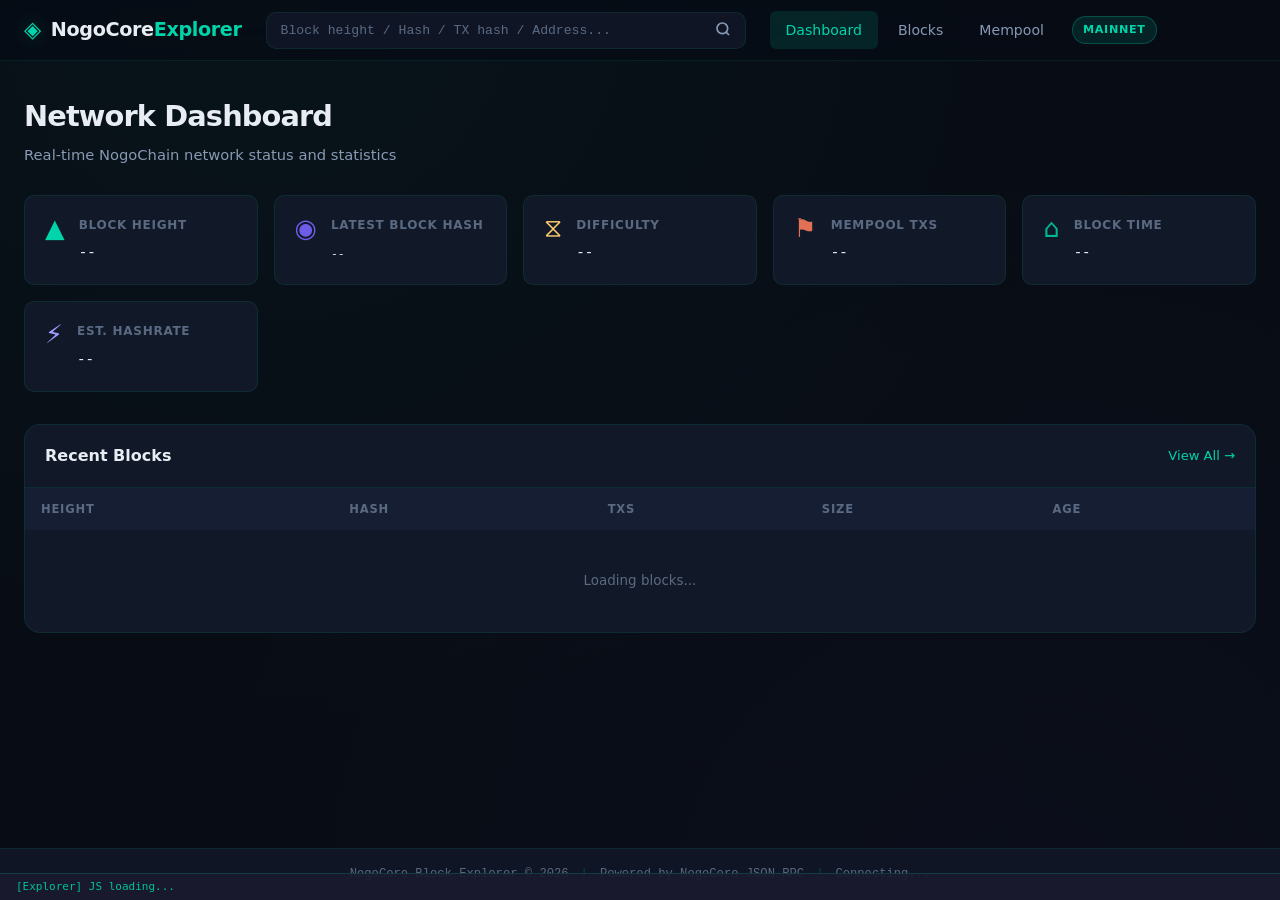
==== web/explorer/index.html @ 6ea064a8 "nogocore" ====
<!DOCTYPE html>
<html lang="en" data-theme="dark">
<head>
    <meta charset="UTF-8">
    <meta name="viewport" content="width=device-width, initial-scale=1.0">
    <meta name="description" content="NogoCore Block Explorer - Explore blocks, transactions, and addresses on the NogoChain network.">
    <meta name="theme-color" content="#080c14">
    <meta property="og:title" content="NogoCore Block Explorer">
    <meta property="og:description" content="Real-time NogoChain network explorer. Search blocks, transactions, and addresses.">
    <meta property="og:image" content="/og.png">
    <meta property="og:type" content="website">
    <title>NogoCore Block Explorer</title>
    <link rel="icon" type="image/x-icon" href="/favicon.ico">
    <link rel="icon" type="image/png" sizes="32x32" href="/favicon-32x32.png">
    <link rel="apple-touch-icon" href="/apple-touch-icon.png">
    <link rel="manifest" href="/site.webmanifest">
    <link rel="stylesheet" href="css/explorer.css">
    <script src="js/explorer.js" defer></script>
</head>
<body>
    <!-- Debug Bar -->
    <div id="debugBar" style="position:fixed;bottom:0;left:0;right:0;background:#1a1a2e;color:#00d4aa;padding:4px 16px;font-size:11px;font-family:monospace;z-index:9999;border-top:1px solid #00d4aa33;opacity:0.9">[Explorer] JS loading...</div>
    <!-- Navigation Bar -->
    <nav class="navbar" role="navigation" aria-label="Main navigation">
        <div class="nav-inner">
            <a href="/" class="nav-brand" aria-label="NogoCore Explorer Home">
                <span class="brand-icon">&#x25C8;</span>
                <span class="brand-text">NogoCore<span class="brand-accent">Explorer</span></span>
            </a>
            <div class="nav-search">
                <div class="search-wrapper">
                    <input type="text" id="globalSearch" class="search-input"
                           placeholder="Block height / Hash / TX hash / Address..."
                           aria-label="Global search" autocomplete="off">
                    <button id="searchBtn" class="search-btn" aria-label="Search" title="Search">
                        <svg width="16" height="16" viewBox="0 0 24 24" fill="none" stroke="currentColor" stroke-width="2.5">
                            <circle cx="11" cy="11" r="8"/><line x1="21" y1="21" x2="16.65" y2="16.65"/>
                        </svg>
                    </button>
                </div>
                <div id="searchResults" class="search-results" role="listbox" hidden></div>
            </div>
            <div class="nav-links">
                <a href="#dashboard" class="nav-link active" data-nav="dashboard">Dashboard</a>
                <a href="#blocks" class="nav-link" data-nav="blocks">Blocks</a>
                <a href="#mempool" class="nav-link" data-nav="mempool">Mempool</a>
                <span id="networkBadge" class="network-badge">MainNet</span>
            </div>
        </div>
    </nav>

    <!-- Main Content -->
    <main class="main-content" role="main">
        <!-- Dashboard View -->
        <section id="view-dashboard" class="view active">
            <header class="view-header">
                <h1 class="view-title">Network Dashboard</h1>
                <p class="view-subtitle">Real-time NogoChain network status and statistics</p>
            </header>

            <!-- Stats Grid -->
            <div class="stats-grid" id="statsGrid">
                <article class="stat-card">
                    <div class="stat-icon" style="--card-accent: #00d4aa">&#x25B2;</div>
                    <div class="stat-body">
                        <span class="stat-label">Block Height</span>
                        <span class="stat-value" id="statHeight">--</span>
                    </div>
                </article>
                <article class="stat-card">
                    <div class="stat-icon" style="--card-accent: #6c5ce7">&#x25C9;</div>
                    <div class="stat-body">
                        <span class="stat-label">Latest Block Hash</span>
                        <span class="stat-value stat-hash" id="statBestHash">--</span>
                    </div>
                </article>
                <article class="stat-card">
                    <div class="stat-icon" style="--card-accent: #fdcb6e">&#x29D6;</div>
                    <div class="stat-body">
                        <span class="stat-label">Difficulty</span>
                        <span class="stat-value" id="statDifficulty">--</span>
                    </div>
                </article>
                <article class="stat-card">
                    <div class="stat-icon" style="--card-accent: #e17055">&#x2691;</div>
                    <div class="stat-body">
                        <span class="stat-label">Mempool TXs</span>
                        <span class="stat-value" id="statMempool">--</span>
                    </div>
                </article>
                <article class="stat-card">
                    <div class="stat-icon" style="--card-accent: #00b894">&#x2302;</div>
                    <div class="stat-body">
                        <span class="stat-label">Block Time</span>
                        <span class="stat-value" id="statBlockTime">--</span>
                    </div>
                </article>
                <article class="stat-card">
                    <div class="stat-icon" style="--card-accent: #a29bfe">&#x26A1;</div>
                    <div class="stat-body">
                        <span class="stat-label">Est. Hashrate</span>
                        <span class="stat-value" id="statHashrate">--</span>
                    </div>
                </article>
            </div>

            <!-- Recent Blocks -->
            <section class="panel">
                <div class="panel-header">
                    <h2 class="panel-title">Recent Blocks</h2>
                    <a href="#blocks" class="panel-action">View All &rarr;</a>
                </div>
                <div class="table-container">
                    <table class="data-table" id="recentBlocksTable">
                        <thead>
                            <tr>
                                <th>Height</th>
                                <th>Hash</th>
                                <th>TXs</th>
                                <th>Size</th>
                                <th>Age</th>
                            </tr>
                        </thead>
                        <tbody id="recentBlocksBody">
                            <tr class="table-empty"><td colspan="5">Loading blocks...</td></tr>
                        </tbody>
                    </table>
                </div>
            </section>
        </section>

        <!-- Blocks List View -->
        <section id="view-blocks" class="view">
            <header class="view-header">
                <h1 class="view-title">Blocks</h1>
            </header>
            <div class="table-container">
                <table class="data-table" id="allBlocksTable">
                    <thead>
                        <tr>
                            <th>Height</th>
                            <th>Hash</th>
                            <th>TXs</th>
                            <th>Size (B)</th>
                            <th>Timestamp</th>
                        </tr>
                    </thead>
                    <tbody id="allBlocksBody">
                        <tr class="table-empty"><td colspan="5">Loading blocks...</td></tr>
                    </tbody>
                </table>
            </div>
            <div class="pagination" id="blocksPagination" hidden>
                <button class="page-btn" id="blocksPrev" aria-label="Previous page">&larr; Prev</button>
                <span class="page-info" id="blocksPageInfo">Page 1</span>
                <button class="page-btn" id="blocksNext" aria-label="Next page">Next &rarr;</button>
            </div>
        </section>

        <!-- Block Detail View -->
        <section id="view-block" class="view">
            <header class="view-header">
                <button class="back-btn" data-back="dashboard" aria-label="Go back">&larr; Back</button>
                <h1 class="view-title">Block <span id="blockDetailHeight">#--</span></h1>
            </header>
            <div class="detail-card" id="blockDetailCard">
                <div class="detail-grid">
                    <div class="detail-item"><span class="detail-label">Hash</span><span class="detail-value hash" id="bdHash">--</span></div>
                    <div class="detail-item"><span class="detail-label">Previous Block</span><span class="detail-value hash" id="bdPrevBlock">--</span></div>
                    <div class="detail-item"><span class="detail-label">Merkle Root</span><span class="detail-value hash" id="bdMerkleRoot">--</span></div>
                    <div class="detail-item"><span class="detail-label">Timestamp</span><span class="detail-value" id="bdTimestamp">--</span></div>
                    <div class="detail-item"><span class="detail-label">Version</span><span class="detail-value" id="bdVersion">--</span></div>
                    <div class="detail-item"><span class="detail-label">Bits</span><span class="detail-value" id="bdBits">--</span></div>
                    <div class="detail-item"><span class="detail-label">Nonce</span><span class="detail-value" id="bdNonce">--</span></div>
                    <div class="detail-item"><span class="detail-label">Size</span><span class="detail-value" id="bdSize">--</span></div>
                    <div class="detail-item"><span class="detail-label">Transactions</span><span class="detail-value" id="bdTxCount">--</span></div>
                    <div class="detail-item"><span class="detail-label">Difficulty</span><span class="detail-value" id="bdDifficulty">--</span></div>
                </div>
            </div>
            <section class="panel">
                <div class="panel-header"><h2 class="panel-title">Transactions</h2></div>
                <div class="table-container">
                    <table class="data-table" id="blockTxsTable">
                        <thead><tr><th>#</th><th>Transaction Hash</th></tr></thead>
                        <tbody id="blockTxsBody"><tr class="table-empty"><td colspan="2">No transactions</td></tr></tbody>
                    </table>
                </div>
            </section>
        </section>

        <!-- Transaction Detail View -->
        <section id="view-tx" class="view">
            <header class="view-header">
                <button class="back-btn" data-back="dashboard" aria-label="Go back">&larr; Back</button>
                <h1 class="view-title">Transaction</h1>
            </header>
            <div class="detail-card" id="txDetailCard">
                <div class="detail-grid">
                    <div class="detail-item"><span class="detail-label">TXID</span><span class="detail-value hash" id="tdTxid">--</span></div>
                    <div class="detail-item"><span class="detail-label">Size</span><span class="detail-value" id="tdSize">--</span></div>
                    <div class="detail-item"><span class="detail-label">Status</span><span class="detail-value" id="tdStatus">--</span></div>
                </div>
            </div>
            <section class="panel">
                <div class="panel-header"><h2 class="panel-title">Inputs</h2></div>
                <div id="txInputsBody" class="io-list"><p class="empty-message">No inputs</p></div>
            </section>
            <section class="panel">
                <div class="panel-header"><h2 class="panel-title">Outputs</h2></div>
                <div id="txOutputsBody" class="io-list"><p class="empty-message">No outputs</p></div>
            </section>
        </section>

        <!-- Address View -->
        <section id="view-address" class="view">
            <header class="view-header">
                <button class="back-btn" data-back="dashboard" aria-label="Go back">&larr; Back</button>
                <h1 class="view-title">Address</h1>
            </header>
            <div class="detail-card" id="addrDetailCard">
                <div class="detail-grid">
                    <div class="detail-item"><span class="detail-label">Address</span><span class="detail-value hash" id="adAddress">--</span></div>
                    <div class="detail-item"><span class="detail-label">Balance</span><span class="detail-value balance-value" id="adBalance">--</span></div>
                    <div class="detail-item"><span class="detail-label">Total Transactions</span><span class="detail-value" id="adTxCount">--</span></div>
                </div>
            </div>
        </section>

        <!-- Mempool View -->
        <section id="view-mempool" class="view">
            <header class="view-header">
                <button class="back-btn" data-back="dashboard" aria-label="Go back">&larr; Back</button>
                <h1 class="view-title">Mempool</h1>
                <p class="view-subtitle">Unconfirmed transactions pending inclusion in a block</p>
            </header>
            <div class="panel">
                <div class="panel-header">
                    <h2 class="panel-title">Pending Transactions</h2>
                    <span id="mempoolCount" class="network-badge">0 txs</span>
                </div>
                <div class="table-container">
                    <table class="data-table" id="mempoolTable">
                        <thead>
                            <tr>
                                <th>Transaction Hash</th>
                                <th>Size (B)</th>
                                <th>Fee</th>
                                <th>Inputs</th>
                                <th>Outputs</th>
                            </tr>
                        </thead>
                        <tbody id="mempoolTxsBody">
                            <tr class="table-empty"><td colspan="5">Loading mempool...</td></tr>
                        </tbody>
                    </table>
                </div>
            </div>
        </section>

        <!-- Error View -->
        <section id="view-error" class="view">
            <div class="error-state">
                <span class="error-icon">&#x26A0;</span>
                <h2 class="error-title">Not Found</h2>
                <p class="error-message" id="errorMessage">The requested resource was not found on the chain.</p>
                <button class="btn-primary" data-back="dashboard">Return to Dashboard</button>
            </div>
        </section>
    </main>

    <!-- Footer -->
    <footer class="footer">
        <span>NogoCore Block Explorer &copy; 2026</span>
        <span class="footer-divider">|</span>
        <span>Powered by NogoCore JSON-RPC</span>
        <span class="footer-divider">|</span>
        <span id="footerStats">Connecting...</span>
    </footer>
</body>
</html>
---- web/explorer/css/explorer.css ----
/* ============================================================
   NogoCore Block Explorer — Production Stylesheet
   Dark theme with emerald accent. Typography-forward.
   ============================================================ */

/* ---- CSS Variables ---- */
:root {
  /* Palette */
  --bg-primary: #080c14;
  --bg-secondary: #0f1525;
  --bg-tertiary: #161e33;
  --bg-card: #111827;
  --bg-card-hover: #162032;
  --border-default: rgba(0, 212, 170, 0.10);
  --border-hover: rgba(0, 212, 170, 0.25);
  --border-active: rgba(0, 212, 170, 0.50);
  --accent: #00d4aa;
  --accent-dim: rgba(0, 212, 170, 0.12);
  --accent-glow: rgba(0, 212, 170, 0.25);
  --text-primary: #e8edf4;
  --text-secondary: #8899b4;
  --text-muted: #5a6a82;
  --text-accent: #00d4aa;
  --danger: #e17055;
  --warning: #fdcb6e;
  --success: #00b894;
  --info: #74b9ff;
  --purple: #a29bfe;

  /* Typography */
  --font-display: 'Segoe UI', system-ui, -apple-system, sans-serif;
  --font-mono: 'Cascadia Code', 'Consolas', 'Courier New', monospace;

  /* Spacing */
  --radius-sm: 6px;
  --radius-md: 10px;
  --radius-lg: 16px;
  --shadow-card: 0 1px 3px rgba(0, 0, 0, 0.4), 0 0 0 1px var(--border-default);
  --shadow-glow: 0 0 20px var(--accent-glow);
  --transition-fast: 150ms ease;
  --transition-smooth: 250ms cubic-bezier(0.4, 0, 0.2, 1);
}

/* ---- Reset & Base ---- */
*, *::before, *::after {
  box-sizing: border-box;
  margin: 0;
  padding: 0;
}

html {
  font-size: 16px;
  scroll-behavior: smooth;
  -webkit-font-smoothing: antialiased;
  -moz-osx-font-smoothing: grayscale;
}

body {
  font-family: var(--font-display);
  background: var(--bg-primary);
  color: var(--text-primary);
  min-height: 100vh;
  display: flex;
  flex-direction: column;
  line-height: 1.6;
  background-image:
    radial-gradient(ellipse at 20% 0%, rgba(0, 212, 170, 0.04) 0%, transparent 60%),
    radial-gradient(ellipse at 80% 100%, rgba(108, 92, 231, 0.03) 0%, transparent 60%);
}

a { color: var(--accent); text-decoration: none; transition: color var(--transition-fast); }
a:hover { color: #00ffcc; }
button { font-family: var(--font-display); cursor: pointer; border: none; outline: none; }
table { border-collapse: collapse; width: 100%; }

/* ---- Navbar ---- */
.navbar {
  position: sticky;
  top: 0;
  z-index: 100;
  background: rgba(8, 12, 20, 0.85);
  backdrop-filter: blur(16px) saturate(180%);
  -webkit-backdrop-filter: blur(16px) saturate(180%);
  border-bottom: 1px solid var(--border-default);
}

.nav-inner {
  max-width: 1320px;
  margin: 0 auto;
  padding: 0 24px;
  height: 60px;
  display: flex;
  align-items: center;
  gap: 24px;
}

.nav-brand {
  display: flex;
  align-items: center;
  gap: 10px;
  color: var(--text-primary);
  font-weight: 700;
  font-size: 1.2rem;
  letter-spacing: -0.02em;
  flex-shrink: 0;
}

.brand-icon {
  color: var(--accent);
  font-size: 1.4rem;
  filter: drop-shadow(0 0 8px var(--accent-glow));
}

.brand-accent { color: var(--accent); font-weight: 600; }

.nav-search {
  flex: 1;
  max-width: 480px;
  position: relative;
}

.search-wrapper {
  display: flex;
  background: var(--bg-secondary);
  border: 1px solid var(--border-default);
  border-radius: var(--radius-md);
  overflow: hidden;
  transition: border-color var(--transition-fast), box-shadow var(--transition-fast);
}

.search-wrapper:focus-within {
  border-color: var(--border-active);
  box-shadow: 0 0 0 3px var(--accent-dim);
}

.search-input {
  flex: 1;
  background: transparent;
  border: none;
  color: var(--text-primary);
  font-family: var(--font-mono);
  font-size: 0.82rem;
  padding: 10px 14px;
  outline: none;
}

.search-input::placeholder { color: var(--text-muted); }

.search-btn {
  background: transparent;
  color: var(--text-secondary);
  padding: 0 14px;
  transition: color var(--transition-fast);
}

.search-btn:hover { color: var(--accent); }

.search-results {
  position: absolute;
  top: calc(100% + 6px);
  left: 0;
  right: 0;
  background: var(--bg-secondary);
  border: 1px solid var(--border-default);
  border-radius: var(--radius-md);
  box-shadow: var(--shadow-card), var(--shadow-glow);
  max-height: 320px;
  overflow-y: auto;
  z-index: 200;
}

.search-results[hidden] { display: none; }

.search-result-item {
  display: block;
  padding: 10px 14px;
  font-family: var(--font-mono);
  font-size: 0.78rem;
  color: var(--text-secondary);
  border-bottom: 1px solid var(--border-default);
  transition: background var(--transition-fast);
  cursor: pointer;
}

.search-result-item:last-child { border-bottom: none; }
.search-result-item:hover { background: var(--bg-card-hover); color: var(--text-primary); }
.search-result-item .result-type { color: var(--accent); font-size: 0.7rem; text-transform: uppercase; letter-spacing: 0.05em; }

.nav-links { display: flex; align-items: center; gap: 4px; flex-shrink: 0; }

.nav-link {
  padding: 8px 16px;
  border-radius: var(--radius-sm);
  font-size: 0.88rem;
  font-weight: 500;
  color: var(--text-secondary);
  transition: all var(--transition-fast);
}

.nav-link:hover { color: var(--text-primary); background: var(--bg-tertiary); }
.nav-link.active { color: var(--accent); background: var(--accent-dim); }

.network-badge {
  margin-left: 8px;
  padding: 4px 10px;
  border-radius: 20px;
  font-size: 0.7rem;
  font-weight: 600;
  letter-spacing: 0.06em;
  text-transform: uppercase;
  background: var(--accent-dim);
  color: var(--accent);
  border: 1px solid var(--border-hover);
}

/* ---- Main Content ---- */
.main-content {
  flex: 1;
  max-width: 1320px;
  width: 100%;
  margin: 0 auto;
  padding: 32px 24px;
}

.view { display: none; animation: fadeIn 0.3s ease; }
.view.active { display: block; }

@keyframes fadeIn {
  from { opacity: 0; transform: translateY(8px); }
  to   { opacity: 1; transform: translateY(0); }
}

.view-header {
  margin-bottom: 28px;
}

.view-title {
  font-size: 1.8rem;
  font-weight: 800;
  letter-spacing: -0.03em;
  color: var(--text-primary);
}

.view-subtitle {
  margin-top: 4px;
  color: var(--text-secondary);
  font-size: 0.92rem;
}

.back-btn {
  display: inline-flex;
  align-items: center;
  gap: 6px;
  padding: 6px 14px;
  margin-bottom: 12px;
  background: var(--bg-secondary);
  color: var(--text-secondary);
  border-radius: var(--radius-sm);
  font-size: 0.85rem;
  font-weight: 500;
  border: 1px solid var(--border-default);
  transition: all var(--transition-fast);
}

.back-btn:hover { color: var(--accent); border-color: var(--border-hover); background: var(--accent-dim); }

/* ---- Stats Grid ---- */
.stats-grid {
  display: grid;
  grid-template-columns: repeat(auto-fill, minmax(200px, 1fr));
  gap: 16px;
  margin-bottom: 32px;
}

.stat-card {
  background: var(--bg-card);
  border: 1px solid var(--border-default);
  border-radius: var(--radius-md);
  padding: 20px;
  display: flex;
  align-items: flex-start;
  gap: 14px;
  transition: all var(--transition-smooth);
  position: relative;
  overflow: hidden;
}

.stat-card::before {
  content: '';
  position: absolute;
  top: 0;
  left: 0;
  right: 0;
  height: 2px;
  background: var(--card-accent, var(--accent));
  opacity: 0;
  transition: opacity var(--transition-smooth);
}

.stat-card:hover {
  border-color: var(--border-hover);
  background: var(--bg-card-hover);
  transform: translateY(-1px);
}

.stat-card:hover::before { opacity: 1; }

.stat-icon {
  font-size: 1.6rem;
  color: var(--card-accent, var(--accent));
  flex-shrink: 0;
  line-height: 1;
}

.stat-body { min-width: 0; }

.stat-label {
  display: block;
  font-size: 0.75rem;
  color: var(--text-muted);
  text-transform: uppercase;
  letter-spacing: 0.06em;
  font-weight: 600;
  margin-bottom: 4px;
}

.stat-value {
  font-family: var(--font-mono);
  font-size: 0.88rem;
  font-weight: 500;
  color: var(--text-primary);
  word-break: break-all;
}

.stat-hash {
  font-size: 0.72rem;
  line-height: 1.3;
}

/* ---- Panels ---- */
.panel {
  background: var(--bg-card);
  border: 1px solid var(--border-default);
  border-radius: var(--radius-lg);
  overflow: hidden;
  margin-bottom: 24px;
}

.panel-header {
  display: flex;
  align-items: center;
  justify-content: space-between;
  padding: 18px 20px;
  border-bottom: 1px solid var(--border-default);
}

.panel-title {
  font-size: 1rem;
  font-weight: 700;
  color: var(--text-primary);
}

.panel-action {
  font-size: 0.82rem;
  font-weight: 500;
}

/* ---- Data Tables ---- */
.table-container { overflow-x: auto; }

.data-table { width: 100%; }

.data-table thead {
  background: var(--bg-tertiary);
}

.data-table th {
  padding: 12px 16px;
  text-align: left;
  font-size: 0.72rem;
  font-weight: 700;
  color: var(--text-muted);
  text-transform: uppercase;
  letter-spacing: 0.07em;
  white-space: nowrap;
}

.data-table td {
  padding: 12px 16px;
  font-size: 0.84rem;
  border-bottom: 1px solid var(--border-default);
  font-family: var(--font-mono);
  color: var(--text-secondary);
  white-space: nowrap;
}

.data-table tbody tr {
  transition: background var(--transition-fast);
}

.data-table tbody tr:hover { background: var(--bg-card-hover); }
.data-table tbody tr:last-child td { border-bottom: none; }

.data-table .hash-cell {
  max-width: 260px;
  overflow: hidden;
  font-size: 0.78rem;
  display: flex;
  align-items: center;
  gap: 6px;
}

.data-table .hash-cell a { color: var(--accent); }
.data-table .hash-cell a:hover { color: #00ffcc; text-decoration: underline; }

.hash-cell {
  display: flex;
  align-items: center;
  gap: 6px;
}

.hash-link {
  color: var(--accent);
  font-family: var(--font-mono);
  font-size: 0.78rem;
}

.copy-btn {
  display: inline-flex;
  align-items: center;
  justify-content: center;
  width: 22px;
  height: 22px;
  padding: 0;
  background: transparent;
  color: var(--text-muted);
  border: 1px solid var(--border-default);
  border-radius: 4px;
  font-size: 12px;
  line-height: 1;
  cursor: pointer;
  flex-shrink: 0;
  transition: all 150ms ease;
}

.copy-btn:hover {
  color: var(--accent);
  border-color: var(--border-hover);
  background: var(--accent-dim);
}

.table-empty td {
  text-align: center;
  color: var(--text-muted);
  padding: 40px 16px;
  font-family: var(--font-display);
}

/* ---- Pagination ---- */
.pagination {
  display: flex;
  align-items: center;
  justify-content: center;
  gap: 16px;
  padding: 20px;
  border-top: 1px solid var(--border-default);
}

.page-btn {
  padding: 8px 18px;
  background: var(--bg-secondary);
  color: var(--text-secondary);
  border: 1px solid var(--border-default);
  border-radius: var(--radius-sm);
  font-size: 0.84rem;
  font-weight: 500;
  transition: all var(--transition-fast);
}

.page-btn:hover:not(:disabled) { color: var(--accent); border-color: var(--border-hover); background: var(--accent-dim); }
.page-btn:disabled { opacity: 0.3; cursor: not-allowed; }

.page-info { font-size: 0.82rem; color: var(--text-muted); font-family: var(--font-mono); }

/* ---- Detail Cards ---- */
.detail-card {
  background: var(--bg-card);
  border: 1px solid var(--border-default);
  border-radius: var(--radius-lg);
  padding: 24px;
  margin-bottom: 24px;
}

.detail-grid {
  display: grid;
  grid-template-columns: repeat(auto-fill, minmax(380px, 1fr));
  gap: 16px;
}

.detail-item {
  display: flex;
  flex-direction: column;
  gap: 4px;
}

.detail-label {
  font-size: 0.72rem;
  font-weight: 700;
  color: var(--text-muted);
  text-transform: uppercase;
  letter-spacing: 0.07em;
}

.detail-value {
  font-family: var(--font-mono);
  font-size: 0.84rem;
  color: var(--text-primary);
  word-break: break-all;
  line-height: 1.5;
}

.detail-value.hash { font-size: 0.76rem; color: var(--accent); }

.balance-value {
  font-size: 1.1rem;
  font-weight: 700;
  color: var(--accent);
}

/* ---- IO Lists ---- */
.io-list {
  padding: 16px 20px;
}

.io-item {
  display: flex;
  align-items: center;
  justify-content: space-between;
  padding: 12px 0;
  border-bottom: 1px solid var(--border-default);
  gap: 12px;
}

.io-item:last-child { border-bottom: none; }

.io-label {
  font-family: var(--font-mono);
  font-size: 0.8rem;
  color: var(--text-secondary);
}

.io-value {
  font-family: var(--font-mono);
  font-size: 0.8rem;
  color: var(--text-primary);
  text-align: right;
}

.io-address {
  font-family: var(--font-mono);
  font-size: 0.76rem;
  color: var(--accent);
}

.empty-message {
  padding: 20px;
  text-align: center;
  color: var(--text-muted);
  font-size: 0.88rem;
}

/* ---- Error State ---- */
.error-state {
  text-align: center;
  padding: 80px 24px;
}

.error-icon { font-size: 3rem; color: var(--danger); display: block; margin-bottom: 16px; }

.error-title {
  font-size: 1.5rem;
  font-weight: 700;
  color: var(--text-primary);
  margin-bottom: 8px;
}

.error-message {
  color: var(--text-secondary);
  margin-bottom: 24px;
  font-size: 0.92rem;
}

.btn-primary {
  display: inline-block;
  padding: 12px 28px;
  background: var(--accent);
  color: var(--bg-primary);
  font-weight: 700;
  border-radius: var(--radius-md);
  font-size: 0.9rem;
  transition: all var(--transition-fast);
}

.btn-primary:hover { background: #00ffcc; transform: translateY(-1px); box-shadow: var(--shadow-glow); }

/* ---- Footer ---- */
.footer {
  border-top: 1px solid var(--border-default);
  padding: 16px 24px;
  display: flex;
  align-items: center;
  justify-content: center;
  gap: 12px;
  font-size: 0.76rem;
  color: var(--text-muted);
  font-family: var(--font-mono);
  background: var(--bg-secondary);
}

.footer-divider { color: var(--border-hover); }

/* ---- Loading Animation ---- */
@keyframes pulse {
  0%, 100% { opacity: 0.4; }
  50% { opacity: 0.8; }
}

.loading { animation: pulse 1.5s ease-in-out infinite; }

/* ---- Responsive ---- */
@media (max-width: 768px) {
  .nav-inner { padding: 0 16px; gap: 12px; height: 56px; }
  .nav-brand .brand-text { display: none; }
  .nav-search { max-width: 200px; }
  .nav-link { padding: 6px 10px; font-size: 0.78rem; }
  .main-content { padding: 20px 16px; }
  .stats-grid { grid-template-columns: repeat(2, 1fr); }
  .detail-grid { grid-template-columns: 1fr; }
  .view-title { font-size: 1.4rem; }
}

/* ---- Scrollbar ---- */
::-webkit-scrollbar { width: 6px; height: 6px; }
::-webkit-scrollbar-track { background: var(--bg-primary); }
::-webkit-scrollbar-thumb { background: var(--bg-tertiary); border-radius: 3px; }
::-webkit-scrollbar-thumb:hover { background: var(--text-muted); }

/* ---- Selection ---- */
::selection { background: var(--accent-dim); color: var(--text-accent); }
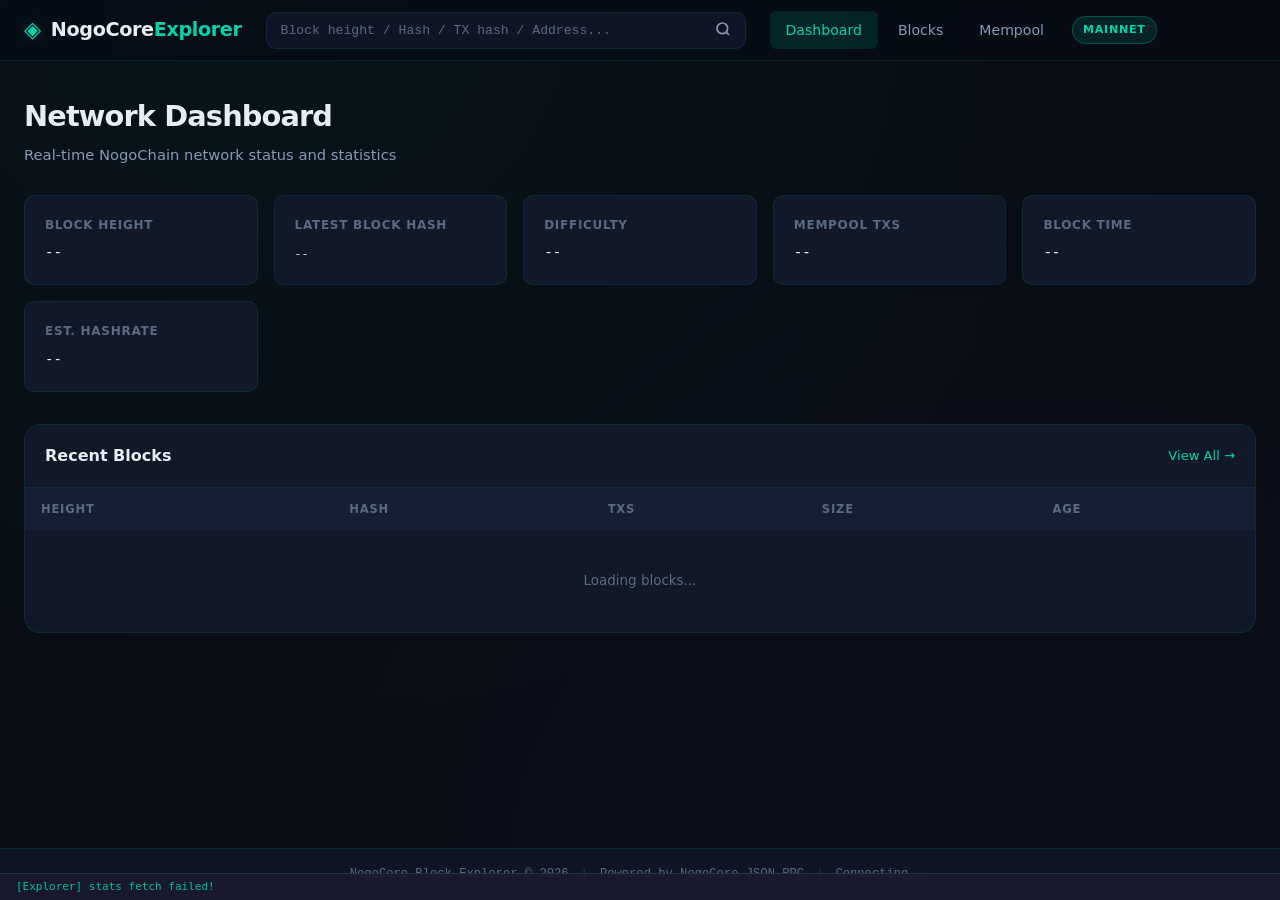
==== commit 1e403df8: "Fixed several issues encountered during mining" ====
--- a/web/explorer/index.html
+++ b/web/explorer/index.html
@@ -61,42 +61,36 @@
             <!-- Stats Grid -->
             <div class="stats-grid" id="statsGrid">
                 <article class="stat-card">
-                    <div class="stat-icon" style="--card-accent: #00d4aa">&#x25B2;</div>
                     <div class="stat-body">
                         <span class="stat-label">Block Height</span>
                         <span class="stat-value" id="statHeight">--</span>
                     </div>
                 </article>
                 <article class="stat-card">
-                    <div class="stat-icon" style="--card-accent: #6c5ce7">&#x25C9;</div>
                     <div class="stat-body">
                         <span class="stat-label">Latest Block Hash</span>
                         <span class="stat-value stat-hash" id="statBestHash">--</span>
                     </div>
                 </article>
                 <article class="stat-card">
-                    <div class="stat-icon" style="--card-accent: #fdcb6e">&#x29D6;</div>
                     <div class="stat-body">
                         <span class="stat-label">Difficulty</span>
                         <span class="stat-value" id="statDifficulty">--</span>
                     </div>
                 </article>
                 <article class="stat-card">
-                    <div class="stat-icon" style="--card-accent: #e17055">&#x2691;</div>
                     <div class="stat-body">
                         <span class="stat-label">Mempool TXs</span>
                         <span class="stat-value" id="statMempool">--</span>
                     </div>
                 </article>
                 <article class="stat-card">
-                    <div class="stat-icon" style="--card-accent: #00b894">&#x2302;</div>
                     <div class="stat-body">
                         <span class="stat-label">Block Time</span>
                         <span class="stat-value" id="statBlockTime">--</span>
                     </div>
                 </article>
                 <article class="stat-card">
-                    <div class="stat-icon" style="--card-accent: #a29bfe">&#x26A1;</div>
                     <div class="stat-body">
                         <span class="stat-label">Est. Hashrate</span>
                         <span class="stat-value" id="statHashrate">--</span>
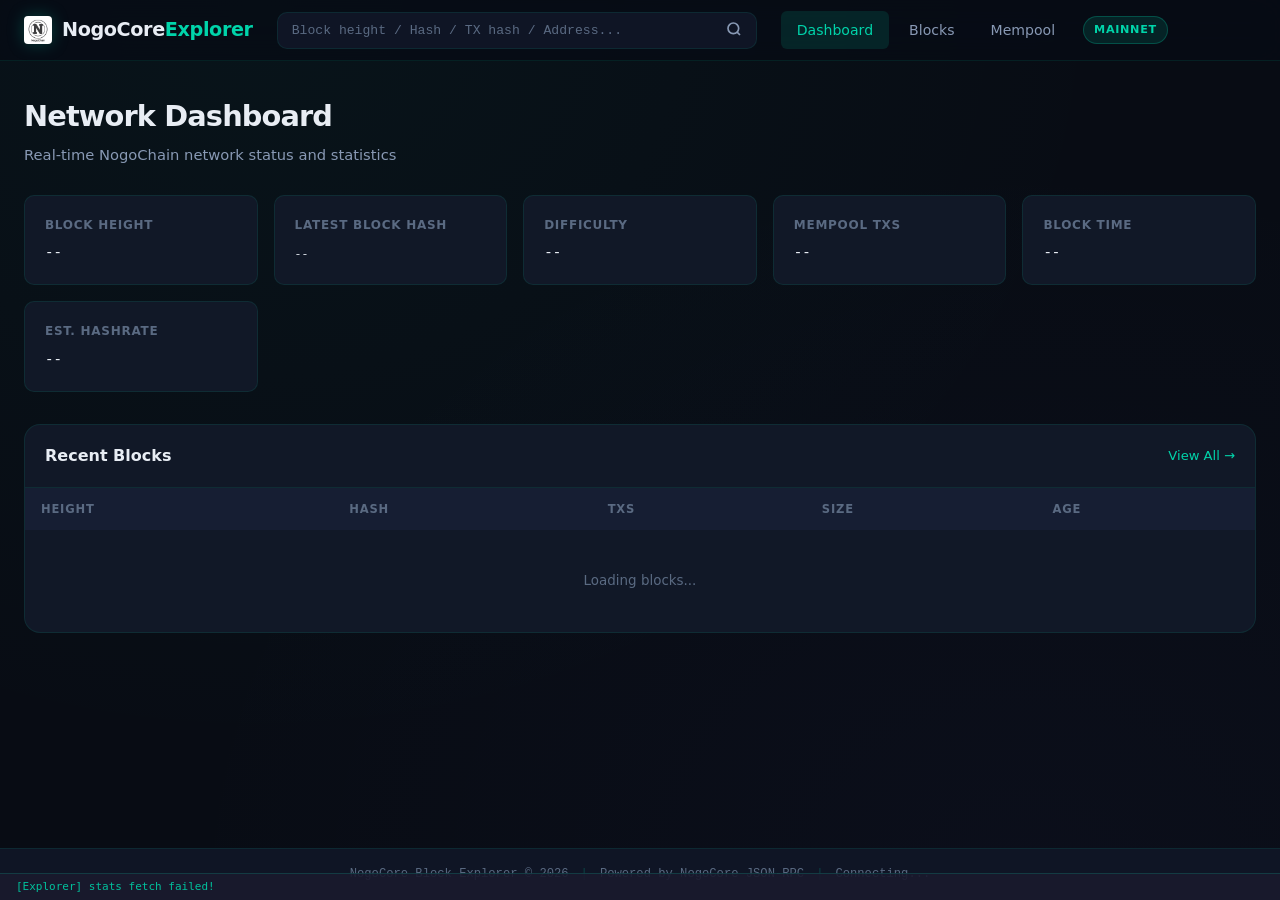
==== commit ea69320e: "Update the logo" ====
--- a/web/explorer/index.html
+++ b/web/explorer/index.html
@@ -24,7 +24,7 @@
     <nav class="navbar" role="navigation" aria-label="Main navigation">
         <div class="nav-inner">
             <a href="/" class="nav-brand" aria-label="NogoCore Explorer Home">
-                <span class="brand-icon">&#x25C8;</span>
+                <img class="brand-icon" src="./apple-touch-icon.png" alt="NogoCore Logo" width="28" height="28">
                 <span class="brand-text">NogoCore<span class="brand-accent">Explorer</span></span>
             </a>
             <div class="nav-search">
--- a/web/explorer/css/explorer.css
+++ b/web/explorer/css/explorer.css
@@ -106,8 +106,10 @@
 }
 
 .brand-icon {
-  color: var(--accent);
-  font-size: 1.4rem;
+  width: 28px;
+  height: 28px;
+  object-fit: contain;
+  border-radius: 4px;
   filter: drop-shadow(0 0 8px var(--accent-glow));
 }
 
